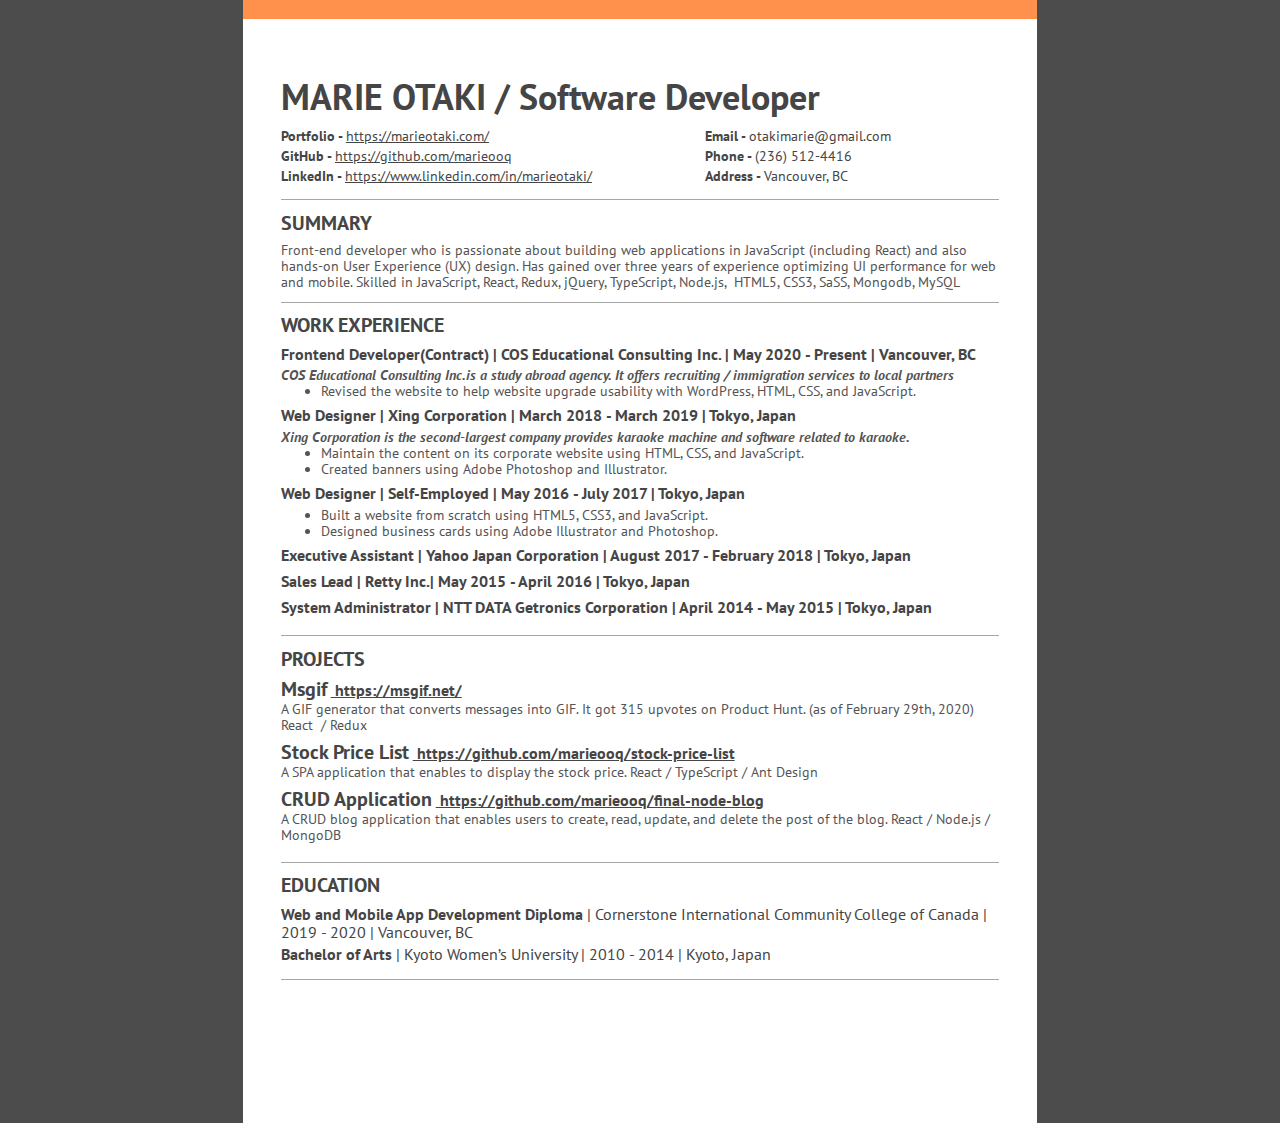
==== index.html @ e5041b6d "change the name of the javaScript file" ====
<!DOCTYPE html>
<html lang="en">
<head>
    <meta charset="UTF-8">
    <meta name="viewport" content="width=device-width, initial-scale=1.0">
    <link rel="stylesheet" href="css/styles.css">
    <link rel="stylesheet" href="css/reset.css">
    <link href="https://fonts.googleapis.com/css2?family=PT+Sans:ital,wght@0,400;0,700;1,400;1,700&display=swap"
        rel="stylesheet">
    <script src="https://ajax.googleapis.com/ajax/libs/jquery/3.5.1/jquery.min.js"></script>
    <title>Marie Otaki Resume</title>
</head>
<body>
    <!-- container -->
    <div class="container">
        <div class="header_line"></div>
        <!-- inner -->
        <div class="inner">

            <h1 id="title"></h1>
            <!-- contact -->
            <div class="contact section">
            </div>
            <!-- contact -->

            <!-- summary -->
            <div class="summary section">
            </div>
            <!-- summary -->

            <!-- work_experience -->
            <div class="work_experience section">
            </div>
            <!-- work_experience -->

            <!-- projects -->
            <div class="projects section">
            </div>
            <!-- projects -->

            <!-- education -->
            <div class="education section">
            </div>
            <!-- education -->
        
        </div>
        <!-- inner -->
    
    </div>
    <!-- container -->
    <script src="js/jsonToHtml.js" ></script>
</body>
</html>
---- css/styles.css ----
@page {
  size: A4;
  margin: 0;
}
@media print {
  html,
  body {
    width: 210mm;
    height: 297mm;
    -webkit-print-color-adjust: exact;
  }
}

:root {
  --dark_black: #454545;
  --light_blak: #545454;
  --header_color: #ff914d;
  --font_size_1: 20px;
  --font_size_2: 16px;
  --font_size_3: 14px;
}

body {
  background-color: rgb(77, 76, 76);
  font-family: 'PT Sans', sans-serif;
}

.header_line {
  width: 100%;
  height: 5mm;
  background-color: var(--header_color) !important;
}

.container {
  height: 297mm;
  width: 210mm;
  margin: 0 auto;
  background-color: #fff;
  color: var(--light_blak);
}

.inner {
  width: calc(210mm - (10mm * 2));
  margin: 15mm auto;
}

h1#title {
  font-size: 36px;
  color: var(--dark_black);
  margin: 0;
  padding: 0;
}

h2 {
  font-size: var(--font_size_1);
  margin: 0 0 2mm 0;
  padding: 0;
  color: var(--dark_black);
}

h3 {
  font-size: var(--font_size_2);
  margin: 0 0 1mm 0;
  padding: 0;
  color: var(--dark_black);
}

h4 {
  font-size: var(--font_size_3);
  margin: 0;
  padding: 0;
  font-style: italic;
}

.section {
  border-bottom: 1px solid #a6a6a6;
  padding: 3mm 0;
}

.contact {
  display: flex;
  /* border-bottom: 1px solid #a6a6a6; */
  color: var(--dark_black);
  /* padding-bottom: 3mm; */
}

.contact_left {
  margin-right: 30mm;
}

ul.contact_ul {
  list-style: none;
  margin: 0;
  padding: 0;
  font-size: var(--font_size_3);
}

ul.contact_ul li {
  font-weight: bold;
  margin-bottom: 1mm;
}

ul.contact_ul li span {
  font-weight: lighter;
}

ul.contact_ul li span a {
  color: var(--dark_black);
}
.summary p {
  margin: 0;
  padding: 0;
  font-size: var(--font_size_3);
}

.career {
  margin-bottom: 2mm;
}

ul.career_ul {
  margin: 0;
  /* padding: 0; */
  font-size: var(--font_size_3);
}

.project {
  padding: 0 0 2mm 0;
}

.project h3 {
  font-size: var(--font_size_1);
  margin: 0;
  padding: 0;
}

.project h3 span {
  margin-left: 1mm;
}

.project h3 span a {
  font-size: var(--font_size_2);
  color: var(--dark_black);
}

.project p {
  font-size: var(--font_size_3);
  margin: 0;
  padding: 0;
}

.education h3 {
  font-weight: lighter;
}
.education h3 span {
  font-weight: bold;
}
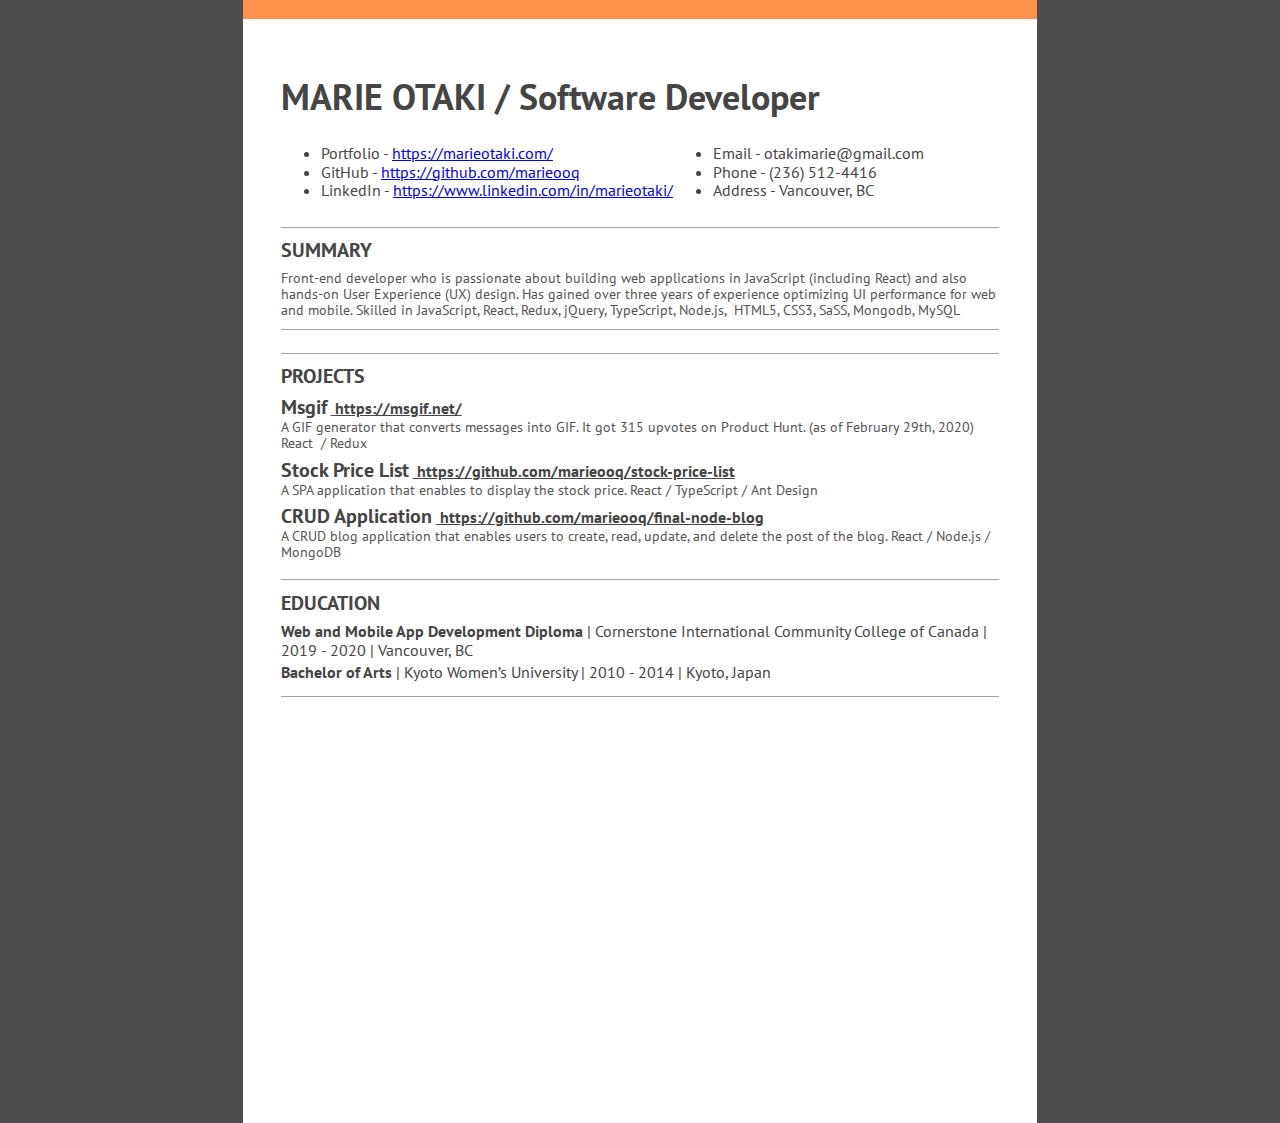
==== commit 0624f318: "change the class names" ====
--- a/index.html
+++ b/index.html
@@ -13,7 +13,7 @@
 <body>
     <!-- container -->
     <div class="container">
-        <div class="header_line"></div>
+        <div class="header-line"></div>
         <!-- inner -->
         <div class="inner">
 
@@ -28,10 +28,10 @@
             </div>
             <!-- summary -->
 
-            <!-- work_experience -->
-            <div class="work_experience section">
+            <!-- work-experience -->
+            <div class="work-experience section">
             </div>
-            <!-- work_experience -->
+            <!-- work-experience -->
 
             <!-- projects -->
             <div class="projects section">
--- a/css/styles.css
+++ b/css/styles.css
@@ -25,7 +25,7 @@
   font-family: 'PT Sans', sans-serif;
 }
 
-.header_line {
+.header-line {
   width: 100%;
   height: 5mm;
   background-color: var(--header_color) !important;
@@ -84,27 +84,27 @@
   /* padding-bottom: 3mm; */
 }
 
-.contact_left {
+.contact-left {
   margin-right: 30mm;
 }
 
-ul.contact_ul {
+ul.contact-ul {
   list-style: none;
   margin: 0;
   padding: 0;
   font-size: var(--font_size_3);
 }
 
-ul.contact_ul li {
+ul.contact-ul li {
   font-weight: bold;
   margin-bottom: 1mm;
 }
 
-ul.contact_ul li span {
+ul.contact-ul li span {
   font-weight: lighter;
 }
 
-ul.contact_ul li span a {
+ul.contact-ul li span a {
   color: var(--dark_black);
 }
 .summary p {
@@ -117,7 +117,7 @@
   margin-bottom: 2mm;
 }
 
-ul.career_ul {
+ul.career-ul {
   margin: 0;
   /* padding: 0; */
   font-size: var(--font_size_3);
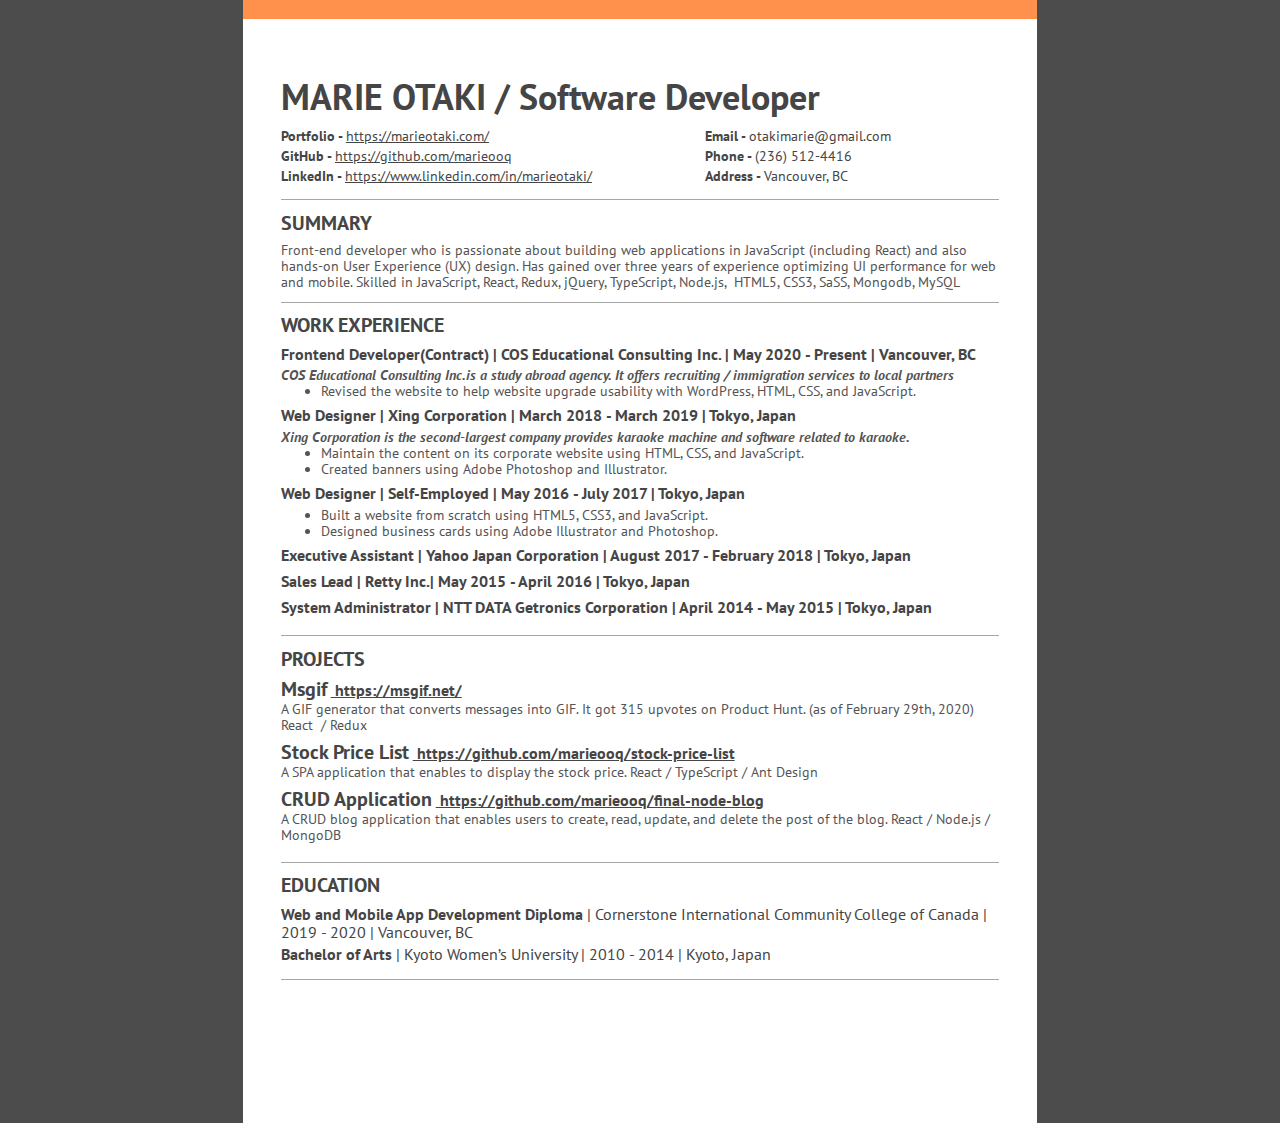
==== commit e01e2efc: "remove the code that generates elements that aren't manipulated by JavaScript from displayContactSec" ====
--- a/index.html
+++ b/index.html
@@ -20,6 +20,22 @@
             <h1 id="title"></h1>
             <!-- contact -->
             <div class="contact section">
+                <div class="contact-left">
+                    <ul class="contact-ul">
+                        <!-- Generated lists comes here -->
+                        <!-- <li>Portfolio - <span><a href="https://marieotaki.com/" target="_blank">https://marieotaki.com/</a></span></li>
+                        <li>GitHub - <span><a href=" https://github.com/marieooq" target="_blank"> https://github.com/marieooq</a></span></li>
+                        <li>LinkedIn -  <span><a href="https://www.linkedin.com/in/marieotaki/" target="_blank">https://www.linkedin.com/in/marieotaki/</a></span></li> -->
+                    </ul>
+                </div>
+                <div class="contact-right">
+                    <ul class="contact-ul">
+                        <!-- Generated lists comes here -->
+                        <!-- <li>Email - <span>otakimarie@gmail.com</span></li>
+                        <li>Phone -  <span>(236) 512-4416</span></li>
+                        <li>Address - <span>Vancouver, BC</span></li> -->
+                    </ul>
+                </div>
             </div>
             <!-- contact -->
 
--- a/css/styles.css
+++ b/css/styles.css
@@ -12,12 +12,12 @@
 }
 
 :root {
-  --dark_black: #454545;
-  --light_blak: #545454;
-  --header_color: #ff914d;
-  --font_size_1: 20px;
-  --font_size_2: 16px;
-  --font_size_3: 14px;
+  --dark-black: #454545;
+  --light-black: #545454;
+  --header-color: #ff914d;
+  --font-size-1: 20px;
+  --font-size2: 16px;
+  --font-size-3: 14px;
 }
 
 body {
@@ -28,7 +28,7 @@
 .header-line {
   width: 100%;
   height: 5mm;
-  background-color: var(--header_color) !important;
+  background-color: var(--header-color) !important;
 }
 
 .container {
@@ -36,7 +36,7 @@
   width: 210mm;
   margin: 0 auto;
   background-color: #fff;
-  color: var(--light_blak);
+  color: var(--light-black);
 }
 
 .inner {
@@ -46,27 +46,27 @@
 
 h1#title {
   font-size: 36px;
-  color: var(--dark_black);
+  color: var(--dark-black);
   margin: 0;
   padding: 0;
 }
 
 h2 {
-  font-size: var(--font_size_1);
+  font-size: var(--font-size-1);
   margin: 0 0 2mm 0;
   padding: 0;
-  color: var(--dark_black);
+  color: var(--dark-black);
 }
 
 h3 {
-  font-size: var(--font_size_2);
+  font-size: var(--font-size2);
   margin: 0 0 1mm 0;
   padding: 0;
-  color: var(--dark_black);
+  color: var(--dark-black);
 }
 
 h4 {
-  font-size: var(--font_size_3);
+  font-size: var(--font-size-3);
   margin: 0;
   padding: 0;
   font-style: italic;
@@ -80,7 +80,7 @@
 .contact {
   display: flex;
   /* border-bottom: 1px solid #a6a6a6; */
-  color: var(--dark_black);
+  color: var(--dark-black);
   /* padding-bottom: 3mm; */
 }
 
@@ -92,7 +92,7 @@
   list-style: none;
   margin: 0;
   padding: 0;
-  font-size: var(--font_size_3);
+  font-size: var(--font-size-3);
 }
 
 ul.contact-ul li {
@@ -105,12 +105,12 @@
 }
 
 ul.contact-ul li span a {
-  color: var(--dark_black);
+  color: var(--dark-black);
 }
 .summary p {
   margin: 0;
   padding: 0;
-  font-size: var(--font_size_3);
+  font-size: var(--font-size-3);
 }
 
 .career {
@@ -120,7 +120,7 @@
 ul.career-ul {
   margin: 0;
   /* padding: 0; */
-  font-size: var(--font_size_3);
+  font-size: var(--font-size-3);
 }
 
 .project {
@@ -128,7 +128,7 @@
 }
 
 .project h3 {
-  font-size: var(--font_size_1);
+  font-size: var(--font-size-1);
   margin: 0;
   padding: 0;
 }
@@ -138,12 +138,12 @@
 }
 
 .project h3 span a {
-  font-size: var(--font_size_2);
-  color: var(--dark_black);
+  font-size: var(--font-size2);
+  color: var(--dark-black);
 }
 
 .project p {
-  font-size: var(--font_size_3);
+  font-size: var(--font-size-3);
   margin: 0;
   padding: 0;
 }
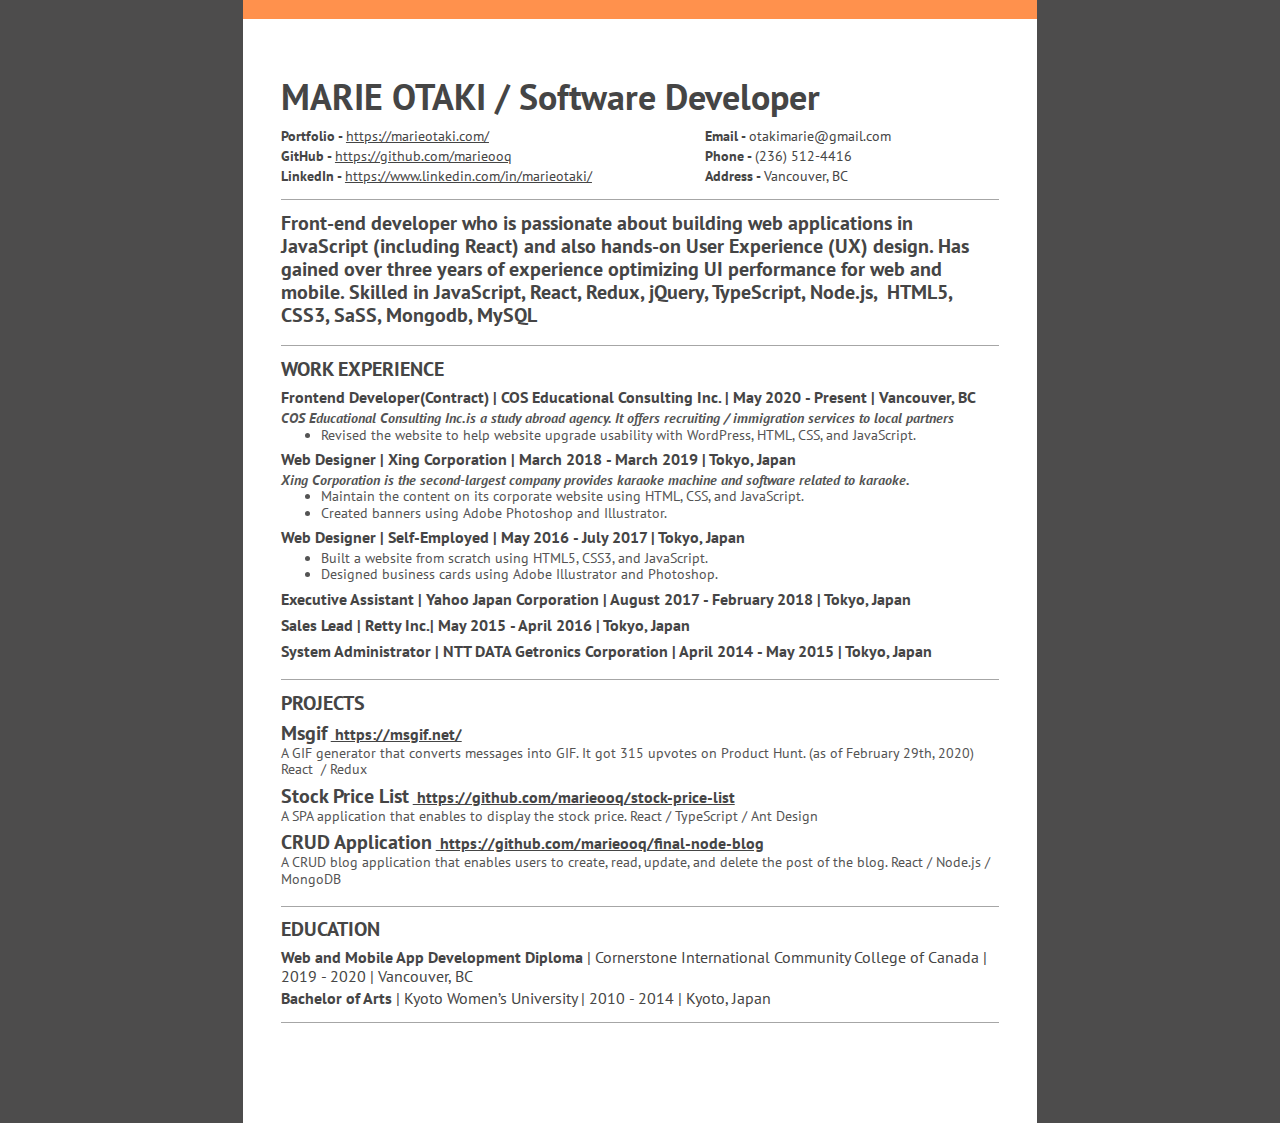
==== commit 57593c28: "remove the code that generates elements that aren’t manipulated by JavaScript from displaySummarySec" ====
--- a/index.html
+++ b/index.html
@@ -41,6 +41,8 @@
 
             <!-- summary -->
             <div class="summary section">
+                <h2></h2>
+                <p></p>
             </div>
             <!-- summary -->
 
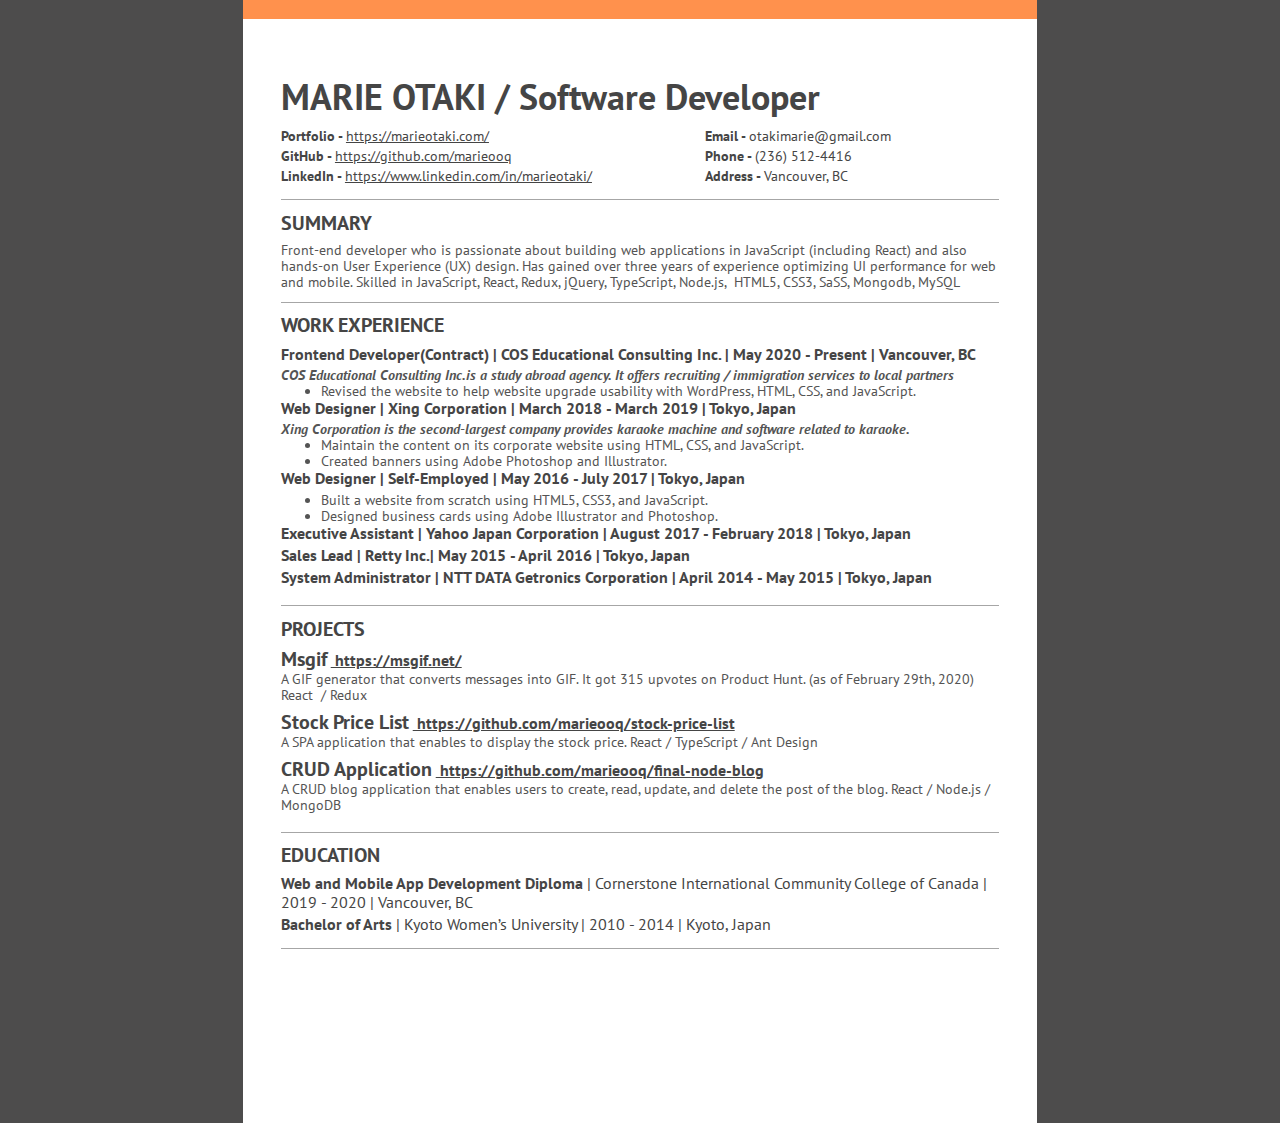
==== commit 2331ff80: "remove the code that generates elements that aren’t manipulated by JavaScript from displayWorkExperi" ====
--- a/index.html
+++ b/index.html
@@ -41,13 +41,43 @@
 
             <!-- summary -->
             <div class="summary section">
-                <h2></h2>
-                <p></p>
+                <h2>
+                    <!-- Generated text comes here -->
+                    <!-- SUMMARY -->
+                </h2>
+                <p>
+                    <!-- Generated text comes here -->
+                    <!-- Front-end developer who is passionate about building web applications in JavaScript (including React) and also hands-on User Experience (UX) design. Has gained over three years of experience optimizing UI performance for web and mobile. Skilled in JavaScript, React, Redux, jQuery, TypeScript, Node.js,  HTML5, CSS3, SaSS, Mongodb, MySQL -->
+                </p>
             </div>
             <!-- summary -->
 
             <!-- work-experience -->
             <div class="work-experience section">
+                <h2></h2>
+                <div class="career">
+                    <!-- Generated text comes here -->
+                    <!-- <h3>Frontend Developer(Contract) | COS Educational Consulting Inc. | May 2020  - Present | Vancouver, BC</h3>
+                    <h4>COS Educational Consulting Inc.is a study abroad agency. It offers recruiting / immigration services to local partners</h4>
+                    <ul>
+                        <li>Revised the website to help website upgrade usability with WordPress, HTML, CSS, and JavaScript.</li>
+                    </ul>
+                    <h3>Web Designer | Xing Corporation | March 2018  - March 2019 | Tokyo, Japan</h3>
+                    <h4>Xing Corporation is the second-largest company provides karaoke machine and software related to karaoke.</h4>
+                    <ul>
+                        <li>Maintain the content on its corporate website using HTML, CSS, and JavaScript.</li>
+                        <li>Created banners using Adobe Photoshop and Illustrator.</li>
+                    </ul>
+                     <h3>Web Designer | Self-Employed | May 2016  - July 2017 | Tokyo, Japan</h3>
+                    <ul>
+                        <li>Built a website from scratch using HTML5, CSS3, and JavaScript.</li>
+                        <li>Designed business cards using Adobe Illustrator and Photoshop.</li>
+                    </ul>
+                    <h3>Executive Assistant | Yahoo Japan Corporation | August 2017  - February 2018 | Tokyo, Japan</h3>
+                    <h3>Sales Lead | Retty Inc.| May 2015  - April 2016 | Tokyo, Japan</h3>
+                    <h3>System Administrator | NTT DATA Getronics Corporation | April 2014  - May 2015 | Tokyo, Japan</h3>
+                -->
+                </div>
             </div>
             <!-- work-experience -->
 
